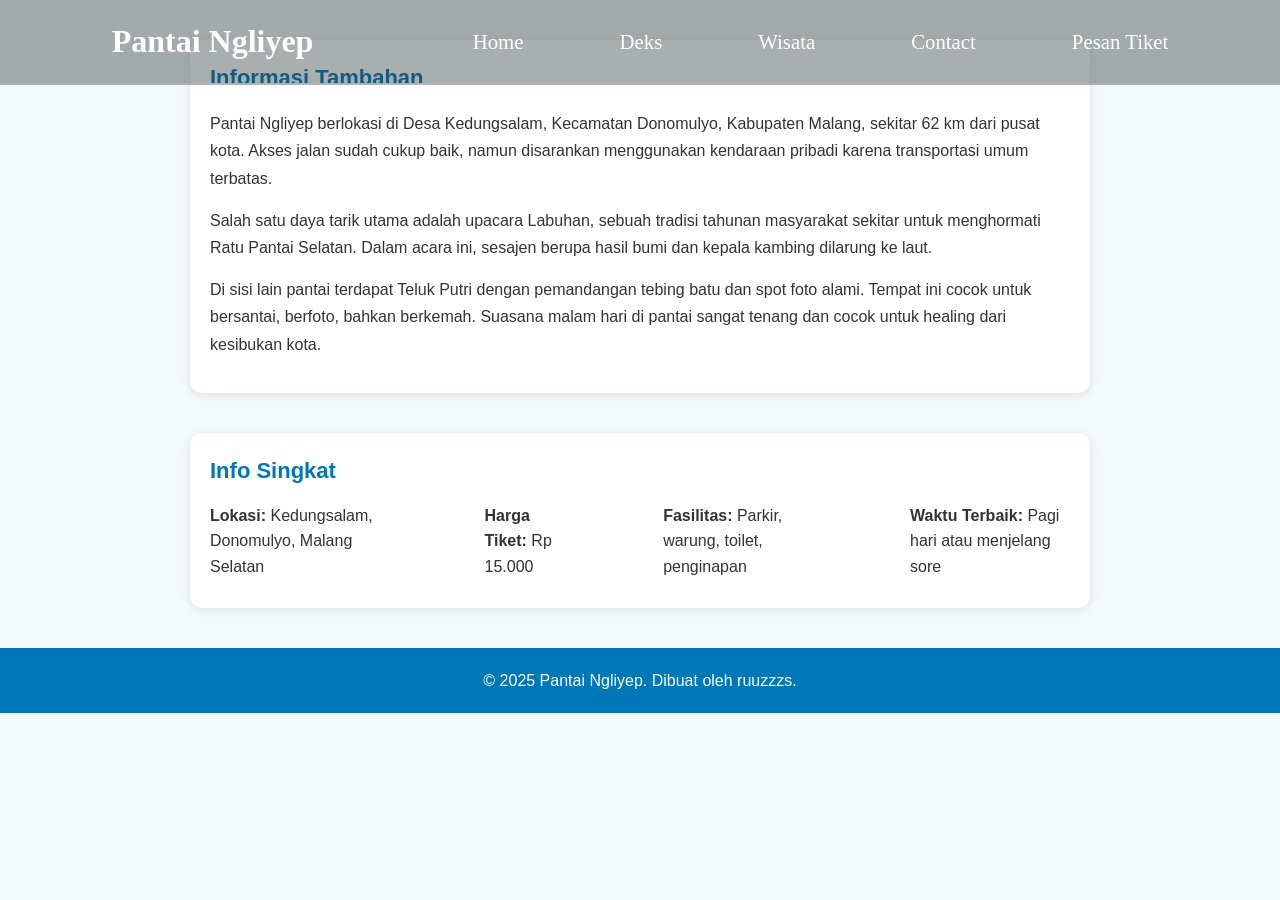
==== desk.html @ 49ef94d7 "halaman desk" ====
<!DOCTYPE html>
<html lang="id">
<head>
    <meta charset="UTF-8">
    <meta name="viewport" content="width=device-width, initial-scale=1.0">
    <title>Deskripsi Pantai Ngliyep</title>
    <link rel="stylesheet" href="styles/desk.css">
    <link rel="preconnect" href="https://fonts.googleapis.com">
    <link rel="preconnect" href="https://fonts.gstatic.com" crossorigin>
    <link href="https://fonts.googleapis.com/css2?family=Lobster&family=Poppins:wght@300;400;600;700&display=swap" rel="stylesheet">
</head>

<body>

    <div class="navbar">
        <h1>Pantai Ngliyep</h1>
        <ul>
            <li><a href="index.html">Home</a></li>
            <li><a href="desk.html">Deks</a></li>
            <li><a href="index.html#wisata">Wisata</a></li>
            <li><a href="index.html#contact">Contact</a></li>
            <li><a href="pesanTiket.php">Pesan Tiket</a></li>
        </ul>
    </div>
<!-- 
    <div class="background">
        <div class="header">
            <h1>Deskripsi Lengkap Pantai Ngliyep</h1>
        </div>
    </div> -->

    <!-- <div class="profil">
        <img src="assets/2.webp" alt="Pantai Ngliyep">
        <div class="text-area">
            <h3>Fakta <span>Menarik</span> Pantai Ngliyep</h3>
            <p>
                Pantai Ngliyep merupakan salah satu destinasi wisata alam favorit di Malang Selatan. Nama “Ngliyep” berasal dari kata “liyep” dalam Bahasa Jawa yang berarti mengantuk. Ini menggambarkan suasana pantai yang begitu tenang, membuat siapapun yang datang merasa rileks dan damai.
            </p>
            <p>
                Pantai ini memiliki pasir putih yang lembut, air laut biru jernih, dan ombak yang relatif aman untuk bermain air. Di dekat bibir pantai terdapat bukit yang dikenal dengan nama Gunung Kombang, di mana terdapat sebuah pura kecil yang digunakan untuk upacara Labuhan.
            </p>
        </div>
    </div> -->

    <div class="extra-info">
        <h3><span>Informasi</span> Tambahan</h3>
        <p>
            Pantai Ngliyep berlokasi di Desa Kedungsalam, Kecamatan Donomulyo, Kabupaten Malang, sekitar 62 km dari pusat kota. Akses jalan sudah cukup baik, namun disarankan menggunakan kendaraan pribadi karena transportasi umum terbatas.
        </p>
        <p>
            Salah satu daya tarik utama adalah upacara Labuhan, sebuah tradisi tahunan masyarakat sekitar untuk menghormati Ratu Pantai Selatan. Dalam acara ini, sesajen berupa hasil bumi dan kepala kambing dilarung ke laut.
        </p>
        <p>
            Di sisi lain pantai terdapat Teluk Putri dengan pemandangan tebing batu dan spot foto alami. Tempat ini cocok untuk bersantai, berfoto, bahkan berkemah. Suasana malam hari di pantai sangat tenang dan cocok untuk healing dari kesibukan kota.
        </p>
    </div>

    <div class="info-box">
        <h3><span>Info</span> Singkat</h3>
        <ul>
            <li><strong>Lokasi:</strong> Kedungsalam, Donomulyo, Malang Selatan</li>
            <li><strong>Harga Tiket:</strong> Rp 15.000</li>
            <li><strong>Fasilitas:</strong> Parkir, warung, toilet, penginapan</li>
            <li><strong>Waktu Terbaik:</strong> Pagi hari atau menjelang sore</li>
        </ul>
    </div>

    <div class="footer">
        <p>&copy; 2025 Pantai Ngliyep. Dibuat oleh ruuzzzs.</p>
    </div>

</body>
</html>
---- styles/desk.css ----
/* Reset dan font */
* {
    margin: 0;
    padding: 0;
    box-sizing: border-box;
}

body {
    font-family: 'Raleway', sans-serif;
    background-color: #f4f9fb;
    color: #333;
    line-height: 1.6;
}

/* Navbar */

.navbar{
    z-index: 9999;
    top: 0;
    left: 0;
    right: 0;
    padding: 1rem 2rem;
    background-color: rgba(40, 53, 56, 0.4);
    position: fixed;
    display: flex;
    justify-content: space-around;
    border-bottom: 2px solid #b1b1b1;
    font-family: 'Raleway';
}

.navbar h1 {
    font-family: 'Raleway';
    font-weight: 700;
    /* text-shadow: 5px 5px 10px #e8f143; */
    color: #fff;
}

.navbar.scrolled {
    background: hsla(0, 0%, 0%, .3); /* Warna transparan */
    backdrop-filter: blur(20px); /* Efek blur */
}

ul {
    display: flex;
    justify-content: space-around;
    list-style-type: none;
    align-items: center;
    gap:0 6rem;
}

ul li a{
    text-decoration: none;
    color: #fff;
    font-size: 1.3rem;
}

/* Header area / banner */
/* .background {
    background: linear-gradient(to right, #00b4d8, #90e0ef);
    padding: 60px 20px;
    text-align: center;
    color: white;
} */

.header h1 {
    font-size: 32px;
    font-weight: 700;
}

/* Profil / deskripsi utama */
.profil {
    max-width: 1000px;
    margin: 40px auto;
    display: flex;
    flex-wrap: wrap;
    gap: 30px;
    padding: 0 20px;
    align-items: center;
}

.profil img {
    flex: 1;
    max-width: 400px;
    border-radius: 12px;
    object-fit: cover;
    width: 100%;
}

.text-area {
    flex: 2;
}

.text-area h3 {
    font-size: 24px;
    margin-bottom: 10px;
}

.text-area span {
    color: #0077b6;
}

.text-area p {
    font-size: 16px;
    margin-bottom: 10px;
}

/* Extra info */
.extra-info, .info-box {
    max-width: 900px;
    margin: 40px auto;
    padding: 20px;
    background-color: #ffffff;
    border-radius: 12px;
    box-shadow: 0 2px 10px rgba(0, 0, 0, 0.1);
}

.extra-info h3,
.info-box h3 {
    font-size: 22px;
    color: #0077b6;
    margin-bottom: 15px;
}

.extra-info p {
    margin-bottom: 15px;
    font-size: 16px;
    line-height: 1.7;
}

.info-box ul {
    list-style: none;
    padding-left: 0;
}

.info-box li {
    margin-bottom: 8px;
    font-size: 16px;
}

/* Footer */
.footer {
    background-color: #0077b6;
    color: white;
    text-align: center;
    padding: 20px 0;
    margin-top: 40px;
}

/* Responsive */
@media (max-width: 768px) {
    .navbar {
        flex-direction: column;
        align-items: flex-start;
    }

    .profil {
        flex-direction: column;
        text-align: center;
    }

    .profil img {
        max-width: 100%;
    }

    .text-area {
        text-align: left;
    }
}
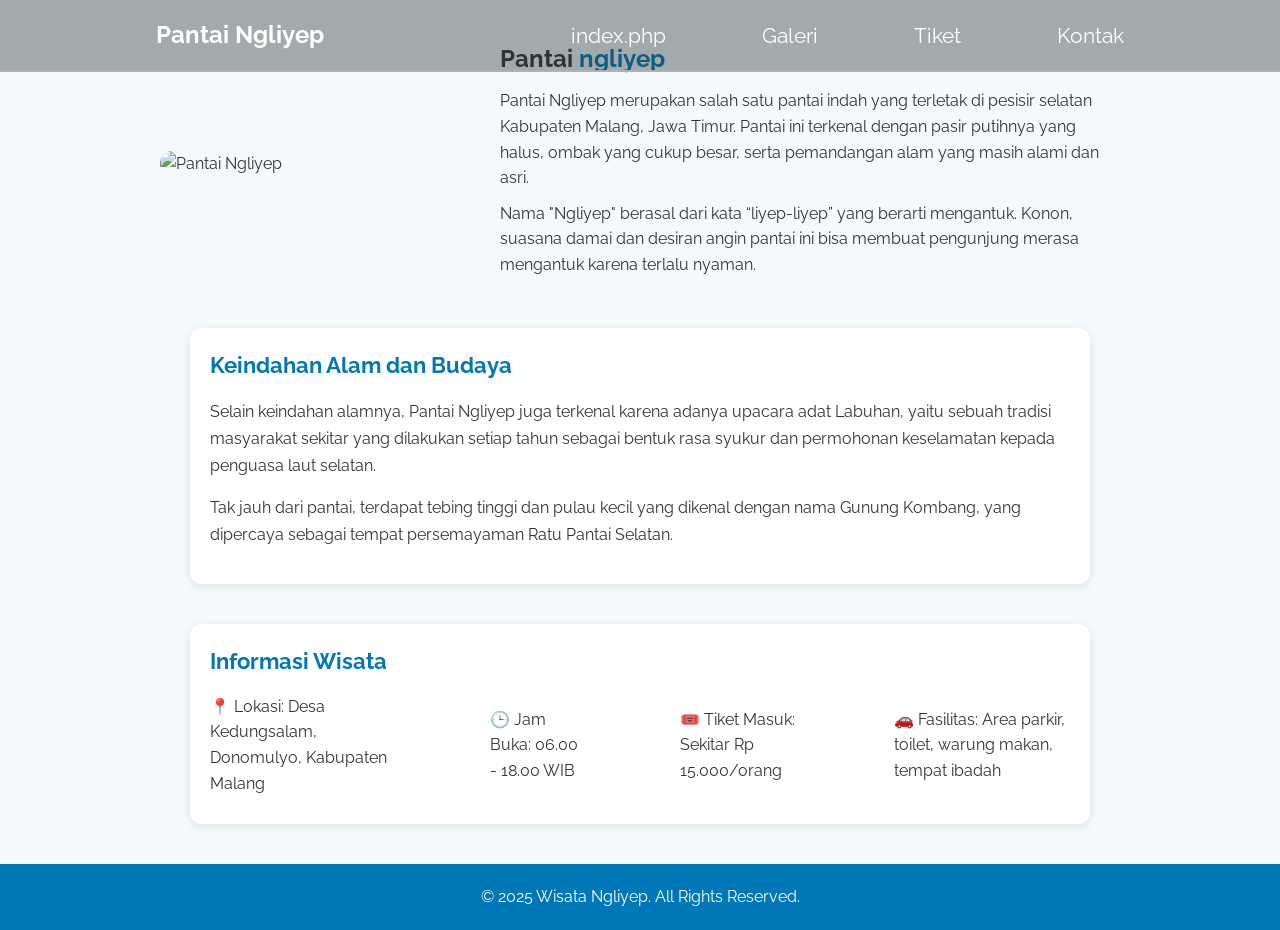
==== commit 6e91101a: "ui deskripsi pantai" ====
--- a/desk.html
+++ b/desk.html
@@ -1,73 +1,61 @@
 <!DOCTYPE html>
 <html lang="id">
 <head>
-    <meta charset="UTF-8">
-    <meta name="viewport" content="width=device-width, initial-scale=1.0">
-    <title>Deskripsi Pantai Ngliyep</title>
-    <link rel="stylesheet" href="styles/desk.css">
-    <link rel="preconnect" href="https://fonts.googleapis.com">
-    <link rel="preconnect" href="https://fonts.gstatic.com" crossorigin>
-    <link href="https://fonts.googleapis.com/css2?family=Lobster&family=Poppins:wght@300;400;600;700&display=swap" rel="stylesheet">
+  <meta charset="UTF-8" />
+  <meta name="viewport" content="width=device-width, initial-scale=1.0"/>
+  <title>Pantai Ngliyep</title>
+  <link rel="stylesheet" href="styles/desk.css">
+  <link href="https://fonts.googleapis.com/css2?family=Raleway:wght@400;700&display=swap" rel="stylesheet">
 </head>
-
 <body>
 
-    <div class="navbar">
-        <h1>Pantai Ngliyep</h1>
-        <ul>
-            <li><a href="index.html">Home</a></li>
-            <li><a href="desk.html">Deks</a></li>
-            <li><a href="index.html#wisata">Wisata</a></li>
-            <li><a href="index.html#contact">Contact</a></li>
-            <li><a href="pesanTiket.php">Pesan Tiket</a></li>
-        </ul>
+  <nav class="navbar">
+    <h1>Pantai Ngliyep</h1>
+    <ul>
+      <li><a href="#">index.php</a></li>
+      <li><a href="#">Galeri</a></li>
+      <li><a href="#">Tiket</a></li>
+      <li><a href="#">Kontak</a></li>
+    </ul>
+  </nav>
+
+  <section class="profil">
+    <img src="../assets/bg.jpg" alt="Pantai Ngliyep">
+    <div class="text-area">
+      <h3>Pantai <span>ngliyep</span></h3>
+      <p>
+        Pantai Ngliyep merupakan salah satu pantai indah yang terletak di pesisir selatan Kabupaten Malang, Jawa Timur.
+        Pantai ini terkenal dengan pasir putihnya yang halus, ombak yang cukup besar, serta pemandangan alam yang masih alami dan asri.
+      </p>
+      <p>
+        Nama "Ngliyep" berasal dari kata “liyep-liyep” yang berarti mengantuk. Konon, suasana damai dan desiran angin pantai ini bisa membuat pengunjung merasa mengantuk karena terlalu nyaman.
+      </p>
     </div>
-<!-- 
-    <div class="background">
-        <div class="header">
-            <h1>Deskripsi Lengkap Pantai Ngliyep</h1>
-        </div>
-    </div> -->
+  </section>
 
-    <!-- <div class="profil">
-        <img src="assets/2.webp" alt="Pantai Ngliyep">
-        <div class="text-area">
-            <h3>Fakta <span>Menarik</span> Pantai Ngliyep</h3>
-            <p>
-                Pantai Ngliyep merupakan salah satu destinasi wisata alam favorit di Malang Selatan. Nama “Ngliyep” berasal dari kata “liyep” dalam Bahasa Jawa yang berarti mengantuk. Ini menggambarkan suasana pantai yang begitu tenang, membuat siapapun yang datang merasa rileks dan damai.
-            </p>
-            <p>
-                Pantai ini memiliki pasir putih yang lembut, air laut biru jernih, dan ombak yang relatif aman untuk bermain air. Di dekat bibir pantai terdapat bukit yang dikenal dengan nama Gunung Kombang, di mana terdapat sebuah pura kecil yang digunakan untuk upacara Labuhan.
-            </p>
-        </div>
-    </div> -->
+  <section class="extra-info">
+    <h3>Keindahan Alam dan Budaya</h3>
+    <p>
+      Selain keindahan alamnya, Pantai Ngliyep juga terkenal karena adanya upacara adat Labuhan, yaitu sebuah tradisi masyarakat sekitar yang dilakukan setiap tahun sebagai bentuk rasa syukur dan permohonan keselamatan kepada penguasa laut selatan.
+    </p>
+    <p>
+      Tak jauh dari pantai, terdapat tebing tinggi dan pulau kecil yang dikenal dengan nama Gunung Kombang, yang dipercaya sebagai tempat persemayaman Ratu Pantai Selatan.
+    </p>
+  </section>
 
-    <div class="extra-info">
-        <h3><span>Informasi</span> Tambahan</h3>
-        <p>
-            Pantai Ngliyep berlokasi di Desa Kedungsalam, Kecamatan Donomulyo, Kabupaten Malang, sekitar 62 km dari pusat kota. Akses jalan sudah cukup baik, namun disarankan menggunakan kendaraan pribadi karena transportasi umum terbatas.
-        </p>
-        <p>
-            Salah satu daya tarik utama adalah upacara Labuhan, sebuah tradisi tahunan masyarakat sekitar untuk menghormati Ratu Pantai Selatan. Dalam acara ini, sesajen berupa hasil bumi dan kepala kambing dilarung ke laut.
-        </p>
-        <p>
-            Di sisi lain pantai terdapat Teluk Putri dengan pemandangan tebing batu dan spot foto alami. Tempat ini cocok untuk bersantai, berfoto, bahkan berkemah. Suasana malam hari di pantai sangat tenang dan cocok untuk healing dari kesibukan kota.
-        </p>
-    </div>
+  <section class="info-box">
+    <h3>Informasi Wisata</h3>
+    <ul>
+      <li>📍 Lokasi: Desa Kedungsalam, Donomulyo, Kabupaten Malang</li>
+      <li>🕒 Jam Buka: 06.00 - 18.00 WIB</li>
+      <li>🎟️ Tiket Masuk: Sekitar Rp 15.000/orang</li>
+      <li>🚗 Fasilitas: Area parkir, toilet, warung makan, tempat ibadah</li>
+    </ul>
+  </section>
 
-    <div class="info-box">
-        <h3><span>Info</span> Singkat</h3>
-        <ul>
-            <li><strong>Lokasi:</strong> Kedungsalam, Donomulyo, Malang Selatan</li>
-            <li><strong>Harga Tiket:</strong> Rp 15.000</li>
-            <li><strong>Fasilitas:</strong> Parkir, warung, toilet, penginapan</li>
-            <li><strong>Waktu Terbaik:</strong> Pagi hari atau menjelang sore</li>
-        </ul>
-    </div>
-
-    <div class="footer">
-        <p>&copy; 2025 Pantai Ngliyep. Dibuat oleh ruuzzzs.</p>
-    </div>
+  <footer class="footer">
+    <p>&copy; 2025 Wisata Ngliyep. All Rights Reserved.</p>
+  </footer>
 
 </body>
 </html>
--- a/styles/desk.css
+++ b/styles/desk.css
@@ -10,7 +10,7 @@
     background-color: #f4f9fb;
     color: #333;
     line-height: 1.6;
-}
+   }
 
 /* Navbar */
 
@@ -25,7 +25,6 @@
     display: flex;
     justify-content: space-around;
     border-bottom: 2px solid #b1b1b1;
-    font-family: 'Raleway';
 }
 
 .navbar h1 {
@@ -62,10 +61,10 @@
     color: white;
 } */
 
-.header h1 {
+/* .header h1 {
     font-size: 32px;
     font-weight: 700;
-}
+} */
 
 /* Profil / deskripsi utama */
 .profil {
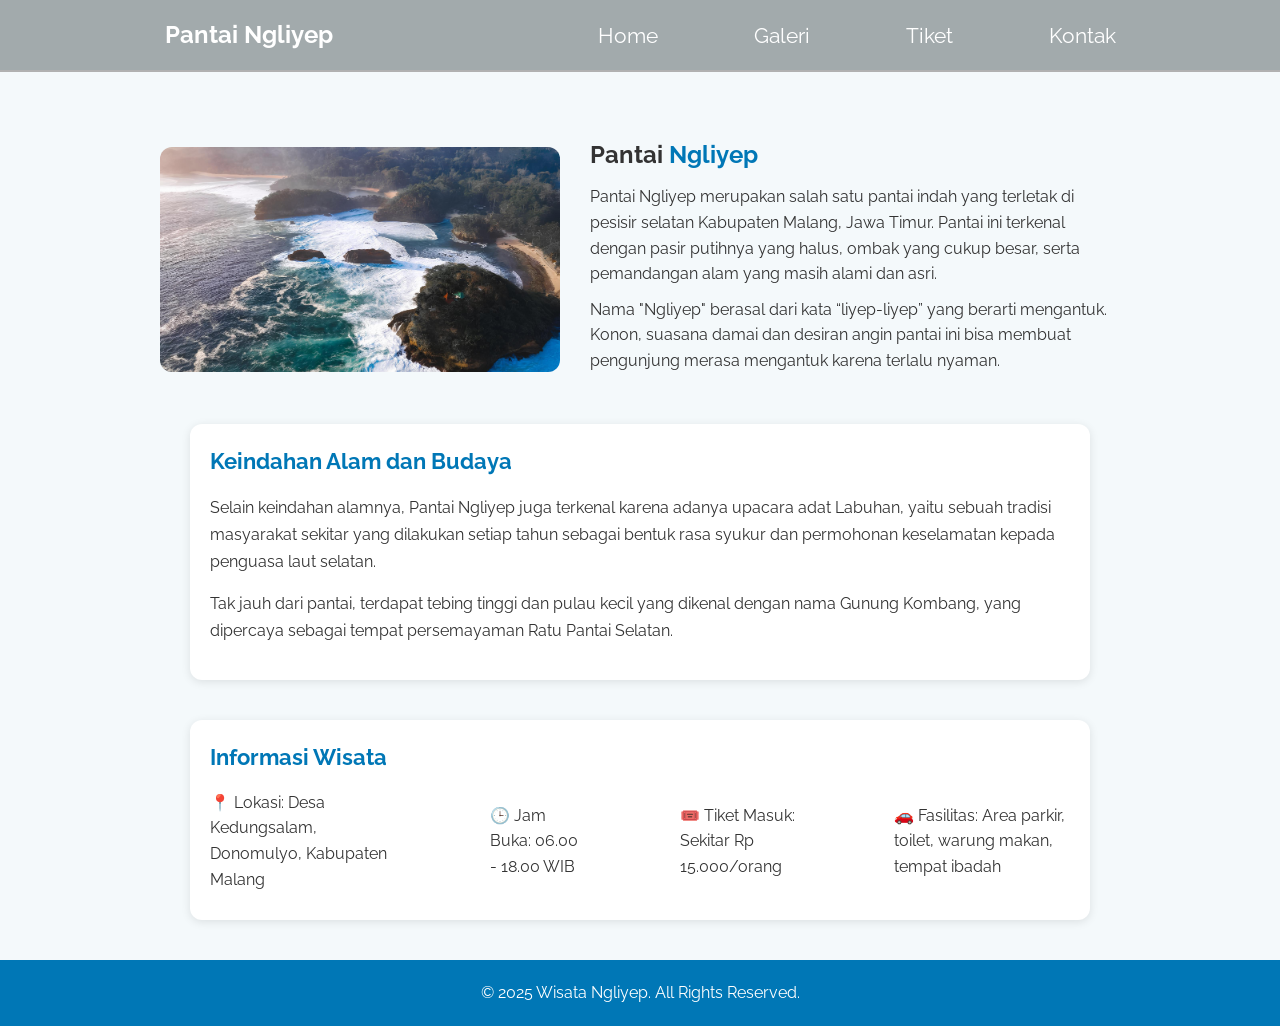
==== commit 87fa68c9: "fix bug" ====
--- a/desk.html
+++ b/desk.html
@@ -12,7 +12,7 @@
   <nav class="navbar">
     <h1>Pantai Ngliyep</h1>
     <ul>
-      <li><a href="#">index.php</a></li>
+      <li><a href="index.php">Home</a></li>
       <li><a href="#">Galeri</a></li>
       <li><a href="#">Tiket</a></li>
       <li><a href="#">Kontak</a></li>
@@ -20,9 +20,9 @@
   </nav>
 
   <section class="profil">
-    <img src="../assets/bg.jpg" alt="Pantai Ngliyep">
+    <img src="assets/bg.jpeg" alt="Pantai Ngliyep">
     <div class="text-area">
-      <h3>Pantai <span>ngliyep</span></h3>
+      <h3>Pantai <span>Ngliyep</span></h3>
       <p>
         Pantai Ngliyep merupakan salah satu pantai indah yang terletak di pesisir selatan Kabupaten Malang, Jawa Timur.
         Pantai ini terkenal dengan pasir putihnya yang halus, ombak yang cukup besar, serta pemandangan alam yang masih alami dan asri.
--- a/styles/desk.css
+++ b/styles/desk.css
@@ -8,6 +8,7 @@
 body {
     font-family: 'Raleway', sans-serif;
     background-color: #f4f9fb;
+    padding-top: 6rem;
     color: #333;
     line-height: 1.6;
    }
@@ -52,6 +53,7 @@
     color: #fff;
     font-size: 1.3rem;
 }
+
 
 /* Header area / banner */
 /* .background {
